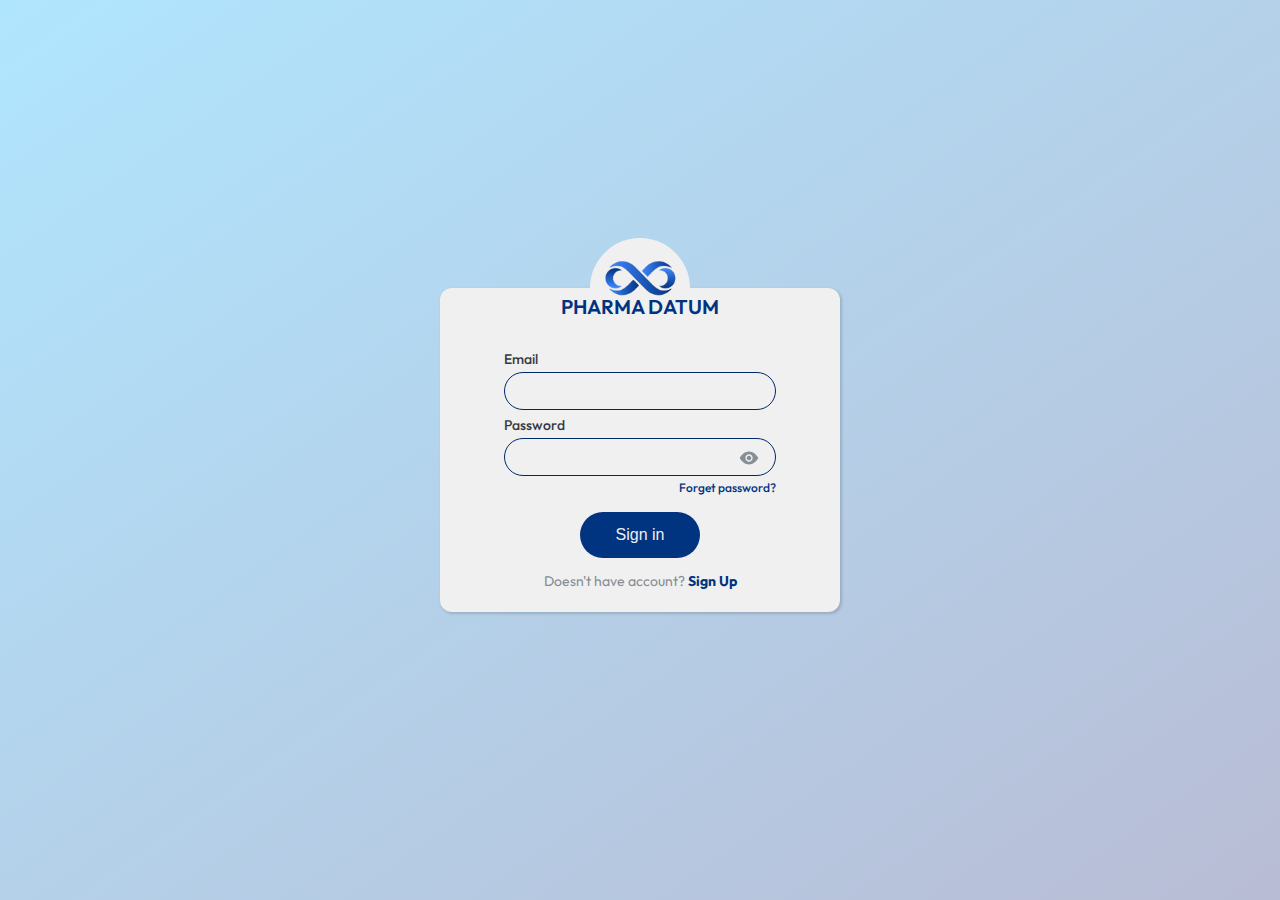
==== login/index.html @ d68c798a "login pages" ====
<!DOCTYPE html>
<html lang="en">

<head>
    <meta charset="UTF-8">
    <meta name="viewport" content="width=device-width, initial-scale=1.0">
    <link rel="stylesheet" href="style.css">
    <title>Sign in</title>
</head>

<body>
    <div class="login-background">
        
        <div class="login-container">
            <div class="logo-container">
                <div class="logo"></div>

            </div>
            <div class="company">
                <div class="company-name">PHARMA DATUM</div>
            </div>
            <div class="content-container">
                <div class="content">
                    <div class="display-text">Email</div>
                    <div class="input-box">
                        <input type="text">
                    </div>
                    <div class="error-message">Enter the user name</div>
                </div>
                <div class="content">
                    <div class="display-text">Password</div>
                    <div class="input-box">
                        <input type="password">
                        <div class="show-pwd">
                        <svg clip-rule="evenodd" fill-rule="evenodd" stroke-linejoin="round" stroke-miterlimit="2" viewBox="0 0 24 24"
                            xmlns="http://www.w3.org/2000/svg">
                            <path
                                d="m11.998 5c-4.078 0-7.742 3.093-9.853 6.483-.096.159-.145.338-.145.517s.048.358.144.517c2.112 3.39 5.776 6.483 9.854 6.483 4.143 0 7.796-3.09 9.864-6.493.092-.156.138-.332.138-.507s-.046-.351-.138-.507c-2.068-3.403-5.721-6.493-9.864-6.493zm.002 3c2.208 0 4 1.792 4 4s-1.792 4-4 4-4-1.792-4-4 1.792-4 4-4zm0 1.5c1.38 0 2.5 1.12 2.5 2.5s-1.12 2.5-2.5 2.5-2.5-1.12-2.5-2.5 1.12-2.5 2.5-2.5z"
                                fill-rule="nonzero" />
                        </svg>
                        </div>
                        
                    </div>
                    <div class="space-btw">
                        
                        <div class="error-message">Enter the user name</div>
                        <div class="forgot-password">Forget password?</div>
                    </div>
                    
                </div>
                <div class="action">
                <button class="btn login-btn"><div class="loader"></div><span>Sign in</span></button>
                <a href="/login/activate-email.html" class="create-accnt">Doesn't have account?
                <strong>Sign Up</strong></a>
</div>
            </div>
        </div>
    </div>
</body>
<script>
    document.querySelector(".login-btn").addEventListener("click", function () {

        const loader = this.querySelector(".loader");


        loader.classList.add("active");

        // After 2 seconds, show the icon again and hide the loader
        setTimeout(function () {
            loader.classList.remove("active");
           
        }, 1000); // 2000ms = 2 seconds
    });


</script>
</html>
---- login/style.css ----
@import url("https://fonts.googleapis.com/css2?family=Outfit:wght@100..900&display=swap");

/*


--- 01 TYPOGRAPHY SYSTEM

- Font sizes (px):
10 / 12 / 14 / 16 / 18 / 20 / 22 / 24 / 30 / 36 / 44 / 52 / 62 / 74 / 86 / 98

- Font weights: 
Default: 400
Medium: 500
Semi-bold: 600
Bold: 700

- Line heights:
Default: 1
Small: 1.05
Medium: 1.2
Paragraph default: 1.6
Large: 1.8

- Letter spacing: 
-0.5px
0.75px

--- 02 COLORS

- Primary: #e67e22
- Tints: 
#fdf2e9
#fae5d3
- Shades:  #cf711f
- Accents:
- Greys: 
#888
#767676 (Lightest grey allowed on white)
#555
#333
#6f6f6f (Lightest grey allowed on #fdf2e9)

--- 03 SHADOWS
box-shadow: 0 2.4rem 4.8rem rgba(0, 0, 0, 0.15);

--- 04 BORDER-RADIUS
Default: 9px
Medium: 11px
 
--- 05 WHITESPACE


--- SPACING SYSTEM (px):
2 / 4 / 8 / 12 / 16 / 24 / 32 / 48 / 64 / 80 / 96 / 128

*/

* {
    padding: 0;
    margin: 0;
    box-sizing: border-box;
}

html {
    /* font-size: 10px */
    /* 10px / 16px = 0.625 = 62.5 */
    /* Percentage of user's browser font-size setting */
    font-size: 62.5%;
    overflow-x: hidden;
}

body {
    font-family: "Outfit", sans-serif;
    line-height: 1;
    font-weight: 400;
    color: #555;
    overflow-x: hidden;
    height: 100vh;
    width: 100%;
    margin: 0;
}

.login-background {
    background-image: linear-gradient(to right bottom, rgba(98, 204, 254, .5), rgba(21, 35, 115, .3)), url('/login/img/background.jpg');
    background-size: cover;
    background-position: center;
    background-repeat: no-repeat;
    width: 100%;
    height: 100vh;
    position: relative;
}


.login-container {
    position: absolute;
    top: 50%;
    left: 50%;
    transform: translate(-50%, -50%);
    box-shadow: rgba(0, 0, 0, .15) 1.95px 1.95px 2.6px;
    border-radius: 1.2rem;
    width: 40rem;
    height: auto;
    background-color: #f0f0f0
}

.logo-container {
    width: 10rem;
    height: 10rem;
    border-radius: 50%;
    position: absolute;
        top: 0%;
        left: 50%;
        transform: translate(-50%, -50%);
    overflow: hidden;
    background: #f0f0f0
}

.logo {
    background-image: url('/login/img/logo.png');
    background-position: center;
    background-size: contain;
    background-repeat: no-repeat;
    width: 80%;
    height: 80%;
    margin: auto
}

.company {
    text-align: center;
    z-index: 1000;
    position: absolute;
      
            top: 6%;
            left: 50%;
            transform: translate(-50%, -50%);
}

.company-name {
    font-size: 2rem;
    font-weight: 600;
    color: #003380
}

.content-container {
    margin-top: 4rem;
    padding: 2.4rem;
    display: flex;
    flex-direction: column;
    gap: .8rem;
    margin-left: 4rem;
    margin-right: 4rem
}

.action,
.content {
    display: flex;
    gap: .6rem
}

.content {
    flex-direction: column;
    position: relative
}

.display-text {
    font-size: 1.4rem;
    font-weight: 500;
    color: #343a40
}

.input-box {
    overflow: hidden;
    position: relative
}

.input-box input {
    border: 1px solid #002966;
    border-radius: 1.9rem;
    outline: 0;
    background-color: #f0f0f0;
    padding: 1rem 1.6rem;
    color: #495057;
    font-size: 1.4rem;
    width: 100%;
    overflow: hidden;
    transition: border-color .3s
}

.input-box input:focus {
    border: 2px solid #002966;
    background-color: #e6ebf2
}

.show-pwd {
    padding: 1.6rem;
    position: absolute;
    top: -18%;
    right: 0;
    cursor: pointer;
}

.show-pwd svg {
    fill: #868e96;
    height: 2.2rem;
    width: 2.2rem
}

.error-message {
    font-size: 1.2rem;
    color: #868e96;
  display: none
}

.forgot-password {

    font-size: 1.2rem;
    font-weight: 500;
    color: #003380;
    margin-left: auto;
    cursor: pointer;
}
.forgot-password:hover{
    text-decoration: underline;
}

.space-btw{
    display: flex;
    justify-content: space-between;

}
.create-accnt,
.login-btn {
    font-size: 1.4rem;
    cursor: pointer;
}

.action {
    flex-direction: column;
    justify-content: center;
    align-items: center
}

.login-btn {
    border: none;
    padding: 1.4rem 3.6rem;
    margin: 1rem auto;
    background-color: #003380;
    color: #f0f0f0;
    border-radius: 39px;
    font-weight: 500;
    display: flex;
    align-items: center;
    justify-content: center;
    gap: 1rem;
    font-size: 1.6rem;

}

.login-btn:hover {
    background-color: #002966;
    transition: .4s;
    box-shadow: rgba(50, 50, 93, .25) 0 13px 27px -5px, rgba(0, 0, 0, .3) 0 8px 16px -8px
}

.create-accnt {
    margin: 0 auto;
    color: #868e96;
    text-decoration: none;
}

.create-accnt strong {
    color: #003380;
   
}

/* HTML: <div class="loader"></div> */
.loader {
    width: 22px;
    aspect-ratio: 1;
    display: grid;
    border-radius: 50%;
    background:
        linear-gradient(0deg, rgba(253, 250, 250, 0.5) 30%, #0000 0 70%, rgb(255, 255, 255) 0) 50%/8% 100%,
        linear-gradient(90deg, rgba(255, 249, 249, 0.25) 30%, #fffafa00 0 70%, rgba(255, 254, 254, 0.75) 0) 50%/100% 8%;
    background-repeat: no-repeat;
    animation: l23 1s infinite steps(12);
}

.loader::before,
.loader::after {
    content: "";
    grid-area: 1/1;
    border-radius: 50%;
    background: inherit;
    opacity: 0.915;
    transform: rotate(30deg);
}

.loader::after {
    opacity: 0.83;
    transform: rotate(60deg);
}
/* Hide loader initially */
.loader {
    display: none;
}

.icon {
    display: none;
}

.loader.active {
    display: grid;
    
}


.icon.hidden {
    display: block;
    fill: #f0f0f0;
}

@keyframes l23 {
    100% {
        transform: rotate(1turn)
    }
}


/* 4. Mobile Portrait (max-width: 47.9375em) */
@media (max-width: 47.9375em) and (orientation: portrait) {
    

    html {
        font-size: 50%;
    }

}

/* 5. Mobile Landscape (max-width: 47.9375em) */
@media (max-width: 47.9375em) and (orientation: landscape) {
  
html{
    font-size: 40%;
}
    
}

/* 6. Tablet Portrait (min-width: 48em and max-width: 64em) */
@media (min-width: 48em) and (max-width: 64em) and (orientation: portrait) {

    html {
        font-size: 90%;
    }

  
}

/* 7. Tablet Landscape (min-width: 48em and max-width: 64em) */
@media (min-width: 48em) and (max-width: 64em) and (orientation: landscape) {
    html {
            font-size: 40%;
        }
   
}

/* 8. Desktop Portrait (min-width: 64.0625em) */
@media (min-width: 64.0625em) and (orientation: portrait) {
    
  
}
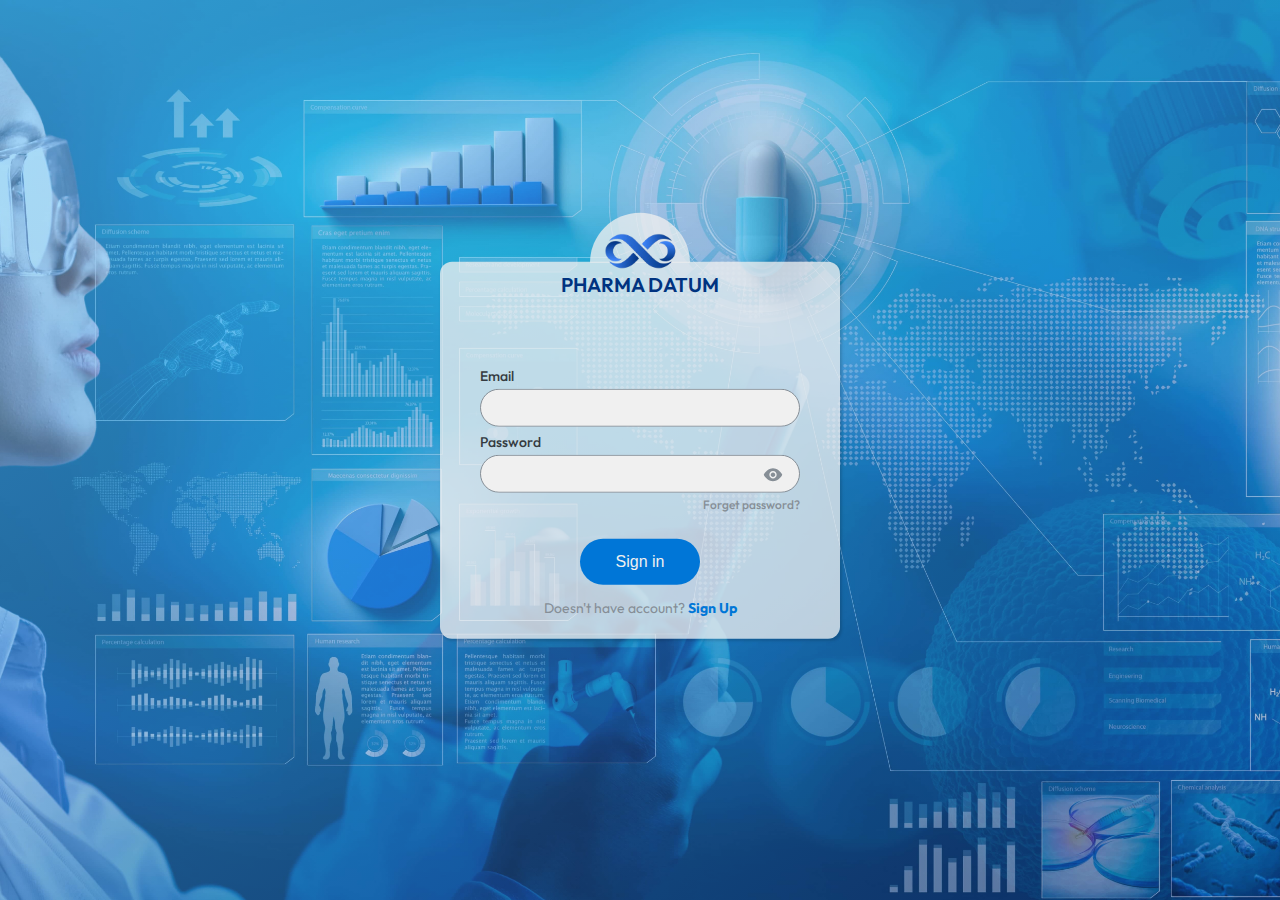
==== commit 87437984: "merge changes" ====
--- a/login/index.html
+++ b/login/index.html
@@ -12,10 +12,8 @@
     <div class="login-background">
         
         <div class="login-container">
-            <div class="logo-container">
-                <div class="logo"></div>
-
-            </div>
+            <div class="logo-container"></div>
+            <img src="/login/img/logo.png" alt="" class="logo">
             <div class="company">
                 <div class="company-name">PHARMA DATUM</div>
             </div>
--- a/login/style.css
+++ b/login/style.css
@@ -1,83 +1,35 @@
-@import url("https://fonts.googleapis.com/css2?family=Outfit:wght@100..900&display=swap");
-
-/*
-
-
---- 01 TYPOGRAPHY SYSTEM
-
-- Font sizes (px):
-10 / 12 / 14 / 16 / 18 / 20 / 22 / 24 / 30 / 36 / 44 / 52 / 62 / 74 / 86 / 98
-
-- Font weights: 
-Default: 400
-Medium: 500
-Semi-bold: 600
-Bold: 700
-
-- Line heights:
-Default: 1
-Small: 1.05
-Medium: 1.2
-Paragraph default: 1.6
-Large: 1.8
-
-- Letter spacing: 
--0.5px
-0.75px
-
---- 02 COLORS
-
-- Primary: #e67e22
-- Tints: 
-#fdf2e9
-#fae5d3
-- Shades:  #cf711f
-- Accents:
-- Greys: 
-#888
-#767676 (Lightest grey allowed on white)
-#555
-#333
-#6f6f6f (Lightest grey allowed on #fdf2e9)
-
---- 03 SHADOWS
-box-shadow: 0 2.4rem 4.8rem rgba(0, 0, 0, 0.15);
-
---- 04 BORDER-RADIUS
-Default: 9px
-Medium: 11px
- 
---- 05 WHITESPACE
-
-
---- SPACING SYSTEM (px):
-2 / 4 / 8 / 12 / 16 / 24 / 32 / 48 / 64 / 80 / 96 / 128
-
-*/
+@import url(https://fonts.googleapis.com/css2?family=Outfit:wght@100..900&display=swap);
+
+body,
+html {
+    overflow-x: hidden
+}
+
+*,
+body {
+    margin: 0
+}
+
+.login-background,
+body {
+    height: 100vh;
+    width: 100%
+}
 
 * {
     padding: 0;
-    margin: 0;
-    box-sizing: border-box;
+    box-sizing: border-box
 }
 
 html {
-    /* font-size: 10px */
-    /* 10px / 16px = 0.625 = 62.5 */
-    /* Percentage of user's browser font-size setting */
-    font-size: 62.5%;
-    overflow-x: hidden;
+    font-size: 62.5%
 }
 
 body {
-    font-family: "Outfit", sans-serif;
+    font-family: Outfit, sans-serif;
     line-height: 1;
     font-weight: 400;
-    color: #555;
-    overflow-x: hidden;
-    height: 100vh;
-    width: 100%;
-    margin: 0;
+    color: #555
 }
 
 .login-background {
@@ -85,54 +37,51 @@
     background-size: cover;
     background-position: center;
     background-repeat: no-repeat;
-    width: 100%;
-    height: 100vh;
-    position: relative;
-}
-
+    position: relative
+}
+
+.company,
+.login-container,
+.logo-container {
+    position: absolute;
+    left: 50%;
+    transform: translate(-50%, -50%)
+}
 
 .login-container {
-    position: absolute;
     top: 50%;
-    left: 50%;
-    transform: translate(-50%, -50%);
     box-shadow: rgba(0, 0, 0, .15) 1.95px 1.95px 2.6px;
     border-radius: 1.2rem;
     width: 40rem;
     height: auto;
-    background-color: #f0f0f0
+    background-color: rgba(240, 240, 240, 0.769)
 }
 
 .logo-container {
     width: 10rem;
-    height: 10rem;
-    border-radius: 50%;
-    position: absolute;
-        top: 0%;
+    height: 5rem;
+    border-radius: 10rem 10rem 0 0;
+    top: -2.4rem;
+    overflow: hidden;
+    background-color: rgba(240, 240, 240, 0.769);
+}
+
+.logo {
+   
+    width: 20%;
+    height:20%;
+    margin: auto;
+    position: relative;
+        top: 0;
         left: 50%;
-        transform: translate(-50%, -50%);
-    overflow: hidden;
-    background: #f0f0f0
-}
-
-.logo {
-    background-image: url('/login/img/logo.png');
-    background-position: center;
-    background-size: contain;
-    background-repeat: no-repeat;
-    width: 80%;
-    height: 80%;
-    margin: auto
+        transform: translate(-50%, -76%);
+
 }
 
 .company {
     text-align: center;
     z-index: 1000;
-    position: absolute;
-      
-            top: 6%;
-            left: 50%;
-            transform: translate(-50%, -50%);
+    top: 6%
 }
 
 .company-name {
@@ -143,7 +92,7 @@
 
 .content-container {
     margin-top: 4rem;
-    padding: 2.4rem;
+    padding: 2.4rem 0;
     display: flex;
     flex-direction: column;
     gap: .8rem;
@@ -174,7 +123,7 @@
 }
 
 .input-box input {
-    border: 1px solid #002966;
+    border: 1px solid #868e96;
     border-radius: 1.9rem;
     outline: 0;
     background-color: #f0f0f0;
@@ -187,7 +136,7 @@
 }
 
 .input-box input:focus {
-    border: 2px solid #002966;
+    border: 2px solid #868e96;
     background-color: #e6ebf2
 }
 
@@ -196,7 +145,7 @@
     position: absolute;
     top: -18%;
     right: 0;
-    cursor: pointer;
+    cursor: pointer
 }
 
 .show-pwd svg {
@@ -207,31 +156,32 @@
 
 .error-message {
     font-size: 1.2rem;
-    color: #868e96;
-  display: none
+    color: #ff6b6b;
+    display: none
 }
 
 .forgot-password {
-
     font-size: 1.2rem;
     font-weight: 500;
-    color: #003380;
+    color: #868e96;
     margin-left: auto;
-    cursor: pointer;
-}
-.forgot-password:hover{
-    text-decoration: underline;
-}
-
-.space-btw{
-    display: flex;
-    justify-content: space-between;
-
-}
+    cursor: pointer
+}
+
+.forgot-password:hover {
+    color: #0076d7;
+    text-decoration: underline
+}
+
+.space-btw {
+    display: flex;
+    justify-content: space-between
+}
+
 .create-accnt,
 .login-btn {
     font-size: 1.4rem;
-    cursor: pointer;
+    cursor: pointer
 }
 
 .action {
@@ -243,8 +193,8 @@
 .login-btn {
     border: none;
     padding: 1.4rem 3.6rem;
-    margin: 1rem auto;
-    background-color: #003380;
+    margin: 2rem auto 1rem;
+    background-color: #0076d7;
     color: #f0f0f0;
     border-radius: 39px;
     font-weight: 500;
@@ -252,8 +202,7 @@
     align-items: center;
     justify-content: center;
     gap: 1rem;
-    font-size: 1.6rem;
-
+    font-size: 1.6rem
 }
 
 .login-btn:hover {
@@ -265,59 +214,49 @@
 .create-accnt {
     margin: 0 auto;
     color: #868e96;
-    text-decoration: none;
+    text-decoration: none
 }
 
 .create-accnt strong {
-    color: #003380;
-   
-}
-
-/* HTML: <div class="loader"></div> */
+    color: #0076d7
+}
+
 .loader {
     width: 22px;
     aspect-ratio: 1;
-    display: grid;
     border-radius: 50%;
-    background:
-        linear-gradient(0deg, rgba(253, 250, 250, 0.5) 30%, #0000 0 70%, rgb(255, 255, 255) 0) 50%/8% 100%,
-        linear-gradient(90deg, rgba(255, 249, 249, 0.25) 30%, #fffafa00 0 70%, rgba(255, 254, 254, 0.75) 0) 50%/100% 8%;
+    background: linear-gradient(0deg, rgba(253, 250, 250, .5) 30%, #0000 0 70%, #fff 0) 50%/8% 100%, linear-gradient(90deg, rgba(255, 249, 249, .25) 30%, #fffafa00 0 70%, rgba(255, 254, 254, .75) 0) 50%/100% 8%;
     background-repeat: no-repeat;
-    animation: l23 1s infinite steps(12);
-}
-
-.loader::before,
-.loader::after {
+    animation: 1s steps(12) infinite l23
+}
+
+.loader::after,
+.loader::before {
     content: "";
     grid-area: 1/1;
     border-radius: 50%;
     background: inherit;
-    opacity: 0.915;
-    transform: rotate(30deg);
+    opacity: .915;
+    transform: rotate(30deg)
 }
 
 .loader::after {
-    opacity: 0.83;
-    transform: rotate(60deg);
-}
-/* Hide loader initially */
+    opacity: .83;
+    transform: rotate(60deg)
+}
+
+.icon,
 .loader {
-    display: none;
-}
-
-.icon {
-    display: none;
+    display: none
 }
 
 .loader.active {
-    display: grid;
-    
-}
-
+    display: grid
+}
 
 .icon.hidden {
     display: block;
-    fill: #f0f0f0;
+    fill: #f0f0f0
 }
 
 @keyframes l23 {
@@ -326,47 +265,26 @@
     }
 }
 
-
-/* 4. Mobile Portrait (max-width: 47.9375em) */
-@media (max-width: 47.9375em) and (orientation: portrait) {
-    
-
-    html {
-        font-size: 50%;
-    }
-
-}
-
-/* 5. Mobile Landscape (max-width: 47.9375em) */
-@media (max-width: 47.9375em) and (orientation: landscape) {
-  
-html{
-    font-size: 40%;
-}
-    
-}
-
-/* 6. Tablet Portrait (min-width: 48em and max-width: 64em) */
-@media (min-width: 48em) and (max-width: 64em) and (orientation: portrait) {
-
-    html {
-        font-size: 90%;
-    }
-
-  
-}
-
-/* 7. Tablet Landscape (min-width: 48em and max-width: 64em) */
-@media (min-width: 48em) and (max-width: 64em) and (orientation: landscape) {
-    html {
-            font-size: 40%;
-        }
-   
-}
-
-/* 8. Desktop Portrait (min-width: 64.0625em) */
-@media (min-width: 64.0625em) and (orientation: portrait) {
-    
-  
-}
-
+@media (max-width:47.9375em) and (orientation:portrait) {
+    html {
+        font-size: 55%
+    }
+}
+
+@media (max-width:47.9375em) and (orientation:landscape) {
+    html {
+        font-size: 40%
+    }
+}
+
+@media (min-width:48em) and (max-width:64em) and (orientation:portrait) {
+    html {
+        font-size: 90%
+    }
+}
+
+@media (min-width:48em) and (max-width:64em) and (orientation:landscape) {
+    html {
+        font-size: 40%
+    }
+}